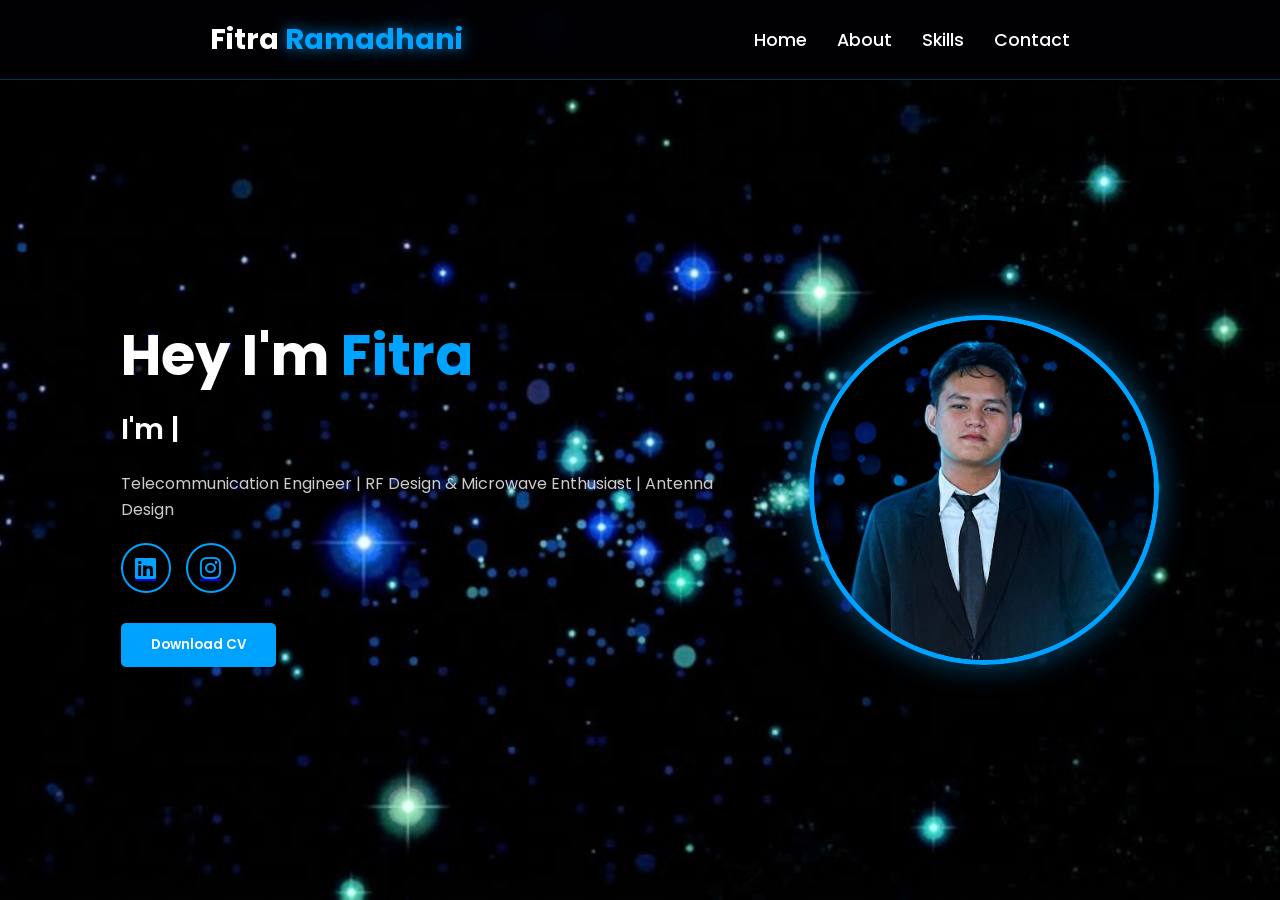
==== index.html @ 8a1c8088 "Cleanup: Remove Service menu from Index and ensure responsiveness" ====
<!DOCTYPE html>
<html lang="en">
<head>
    <meta charset="UTF-8">
    <meta name="viewport" content="width=device-width, initial-scale=1.0">
    <link rel="stylesheet" href="https://cdnjs.cloudflare.com/ajax/libs/font-awesome/6.5.1/css/all.min.css">
    <link rel="stylesheet" href="https://unpkg.com/aos@next/dist/aos.css" />
    <link rel="stylesheet" href="css/style.css">
    <title>Portfolio - Fitra Ramadhani</title>
</head>
<body>

    <nav>
        <div class="nav-container">
            <div class="logo" data-aos="zoom-in" data-aos-duration="1500">
                Fitra <span>Ramadhani</span>
            </div>
            <div class="links">
                <div class="link active" data-aos="fade-up" data-aos-duration="1500" data-aos-delay="100"><a href="index.html">Home</a></div>
                <div class="link" data-aos="fade-up" data-aos-duration="1500" data-aos-delay="200"><a href="about.html">About</a></div>
                <div class="link" data-aos="fade-up" data-aos-duration="1500" data-aos-delay="300"><a href="skill.html">Skills</a></div>
                <div class="link" data-aos="fade-up" data-aos-duration="1500" data-aos-delay="500"><a href="contact.html">Contact</a></div>
            </div>
        </div>
        <i class="fa-solid fa-bars hamburg" onclick="hamburg()"></i>
        <div class="dropdown">
            <div class="links">
                <a href="index.html">Home</a>
                <a href="about.html">About</a>
                <a href="skill.html">Skills</a>
                <a href="service.html">Service</a>
                <a href="contact.html">Contact</a>
                <i class="fa-solid fa-xmark cancel" onclick="cancel()"></i>
            </div>
        </div>
    </nav>

    <section>
        <div class="main-container">
            <div class="content">
                <h1 data-aos="fade-left" data-aos-duration="1500" data-aos-delay="700">Hey I'm <span>Fitra</span></h1>
                
                <div data-aos="fade-right" data-aos-duration="1500" data-aos-delay="900" class="typewriter">
                    I'm <span class="typewriter-text"></span><label>|</label>
                </div>

                <p data-aos="flip-down" data-aos-duration="1500" data-aos-delay="1100">
                    Telecommunication Engineer | RF Design & Microwave Enthusiast | Antenna Design
                </p>

                <!-- Bagian Social Links yang sudah diperbarui -->
                <div class="social-links">
                    <a href="https://www.linkedin.com/in/fitra-ramadhani-09b563242" target="_blank" data-aos="fade-up" data-aos-duration="1500" data-aos-delay="1300">
                        <i class="fa-brands fa-linkedin"></i>
                    </a>
                    <a href="https://www.instagram.com/dhnn.n" target="_blank" data-aos="fade-up" data-aos-duration="1500" data-aos-delay="1450">
                        <i class="fa-brands fa-instagram"></i>
                    </a>
                </div>

                <div class="btn" data-aos="zoom-out" data-aos-duration="1500" data-aos-delay="1800">
                    <a href="doc/CV_Fitra-Ramadhani_Telecommunication-Engineer.pdf" download="CV_Fitra-Ramadhani_Telecommunication-Engineer">
                    <button>Download CV</button>
                   </a>
                </div>
            </div>

            <div class="image" data-aos="zoom-in" data-aos-duration="3000">
                <img src="img/fitra_foto.jpg" alt="Fitra Ramadhani">
            </div>
        </div>
    </section>

    <script src="https://unpkg.com/aos@next/dist/aos.js"></script>
    <script>
        AOS.init({ offset: 0 });
    </script>
    <script src="./js/script.js"></script>
</body>
</html>
---- css/style.css ----
@import url("https://fonts.googleapis.com/css2?family=Poppins:wght@100;200;300;400;500;600;700&display=swap");

* {
    padding: 0;
    margin: 0;
    font-family: "Poppins", sans-serif;
    box-sizing: border-box;
}

html {
    scroll-behavior: smooth;
}

body {
    width: 100%;
    min-height: 100vh;
    background-image: url("../img/background.png");
    background-color: #020205;
    background-size: cover;
    background-position: center;
    background-attachment: fixed;
    overflow-x: hidden;
    color: white;
}

/* Navigasi */
nav {
    position: fixed;
    top: 0;
    width: 100%;
    background: rgba(2, 2, 5, 0.9);
    backdrop-filter: blur(12px);
    border-bottom: 1px solid rgba(0, 162, 255, 0.3);
    z-index: 1000;
    height: 80px;
    display: flex;
    align-items: center;
}

.nav-container {
    width: 100%;
    display: flex;
    justify-content: space-around;
    align-items: center;
    padding: 0 5%;
}

.logo {
    font-size: 1.8rem;
    font-weight: bold;
}

.logo span {
    color: #00a2ff;
    text-shadow: 0 0 15px rgba(0, 162, 255, 0.8);
}

.nav-container .links {
    display: flex;
    gap: 30px;
}

.nav-container .links a {
    font-size: 1.1rem;
    color: white;
    text-decoration: none;
    font-weight: 500;
    transition: 0.3s;
}

.nav-container .links a:hover, .active a {
    color: #00a2ff;
}

/* Hamburger & Mobile Menu */
.hamburg {
    display: none;
    cursor: pointer;
    font-size: 2rem;
    color: white;
}

.dropdown {
    display: none;
    position: fixed;
    top: 0;
    left: 0;
    width: 100%;
    height: 100vh;
    background: rgba(2, 2, 5, 0.98);
    z-index: 2000;
    flex-direction: column;
    justify-content: center;
    align-items: center;
    transform: translateY(-100%);
    transition: 0.5s ease;
}

.dropdown.open {
    display: flex;
    transform: translateY(0);
}

.dropdown .links {
    display: flex;
    flex-direction: column;
    gap: 2rem;
    text-align: center;
}

.dropdown .links a {
    font-size: 1.8rem;
    color: white;
    text-decoration: none;
}

.cancel {
    position: absolute;
    top: 25px;
    right: 25px;
    font-size: 2.5rem;
    cursor: pointer;
}

/* Main Content */
section {
    width: 100%;
    min-height: 100vh;
    display: flex;
    align-items: center;
    padding-top: 80px;
}

.main-container {
    width: 100%;
    display: flex;
    justify-content: space-evenly;
    align-items: center;
    flex-wrap: wrap;
    padding: 2rem;
}

.content {
    max-width: 600px;
}

.content h1 { font-size: clamp(2rem, 5vw, 3.5rem); }
.content h1 span { color: #00a2ff; }

.typewriter { font-size: 1.8rem; font-weight: 600; margin: 10px 0; }
.typewriter span { color: #00a2ff; }

.content p { margin: 20px 0; line-height: 1.6; color: #ccc; }

.social-links { display: flex; gap: 15px; margin-bottom: 30px; }
.social-links a i {
    font-size: 1.5rem;
    color: #00a2ff;
    width: 50px;
    height: 50px;
    border: 2px solid #00a2ff;
    border-radius: 50%;
    display: flex;
    justify-content: center;
    align-items: center;
    transition: 0.3s;
}

.social-links a i:hover {
    background: #00a2ff;
    color: white;
    box-shadow: 0 0 15px #00a2ff;
}

.btn button {
    padding: 12px 30px;
    background: #00a2ff;
    border: none;
    color: white;
    font-weight: 600;
    border-radius: 5px;
    cursor: pointer;
    transition: 0.3s;
}

.btn button:hover { opacity: 0.8; transform: scale(1.05); }

/* Image Styling */
.image {
    width: 350px;
    height: 350px;
    border-radius: 50%;
    overflow: hidden;
    border: 5px solid #00a2ff;
    box-shadow: 0 0 30px rgba(0, 162, 255, 0.5);
}

.image img {
    width: 100%;
    height: 100%;
    object-fit: cover;
    object-position: top;
}

/* Responsivitas HP */
@media (max-width: 884px) {
    .hamburg { display: block; }
    .nav-container .links { display: none; }
    .main-container { flex-direction: column-reverse; text-align: center; }
    .content { margin-top: 30px; }
    .social-links { justify-content: center; }
    .image { width: 250px; height: 250px; }
}
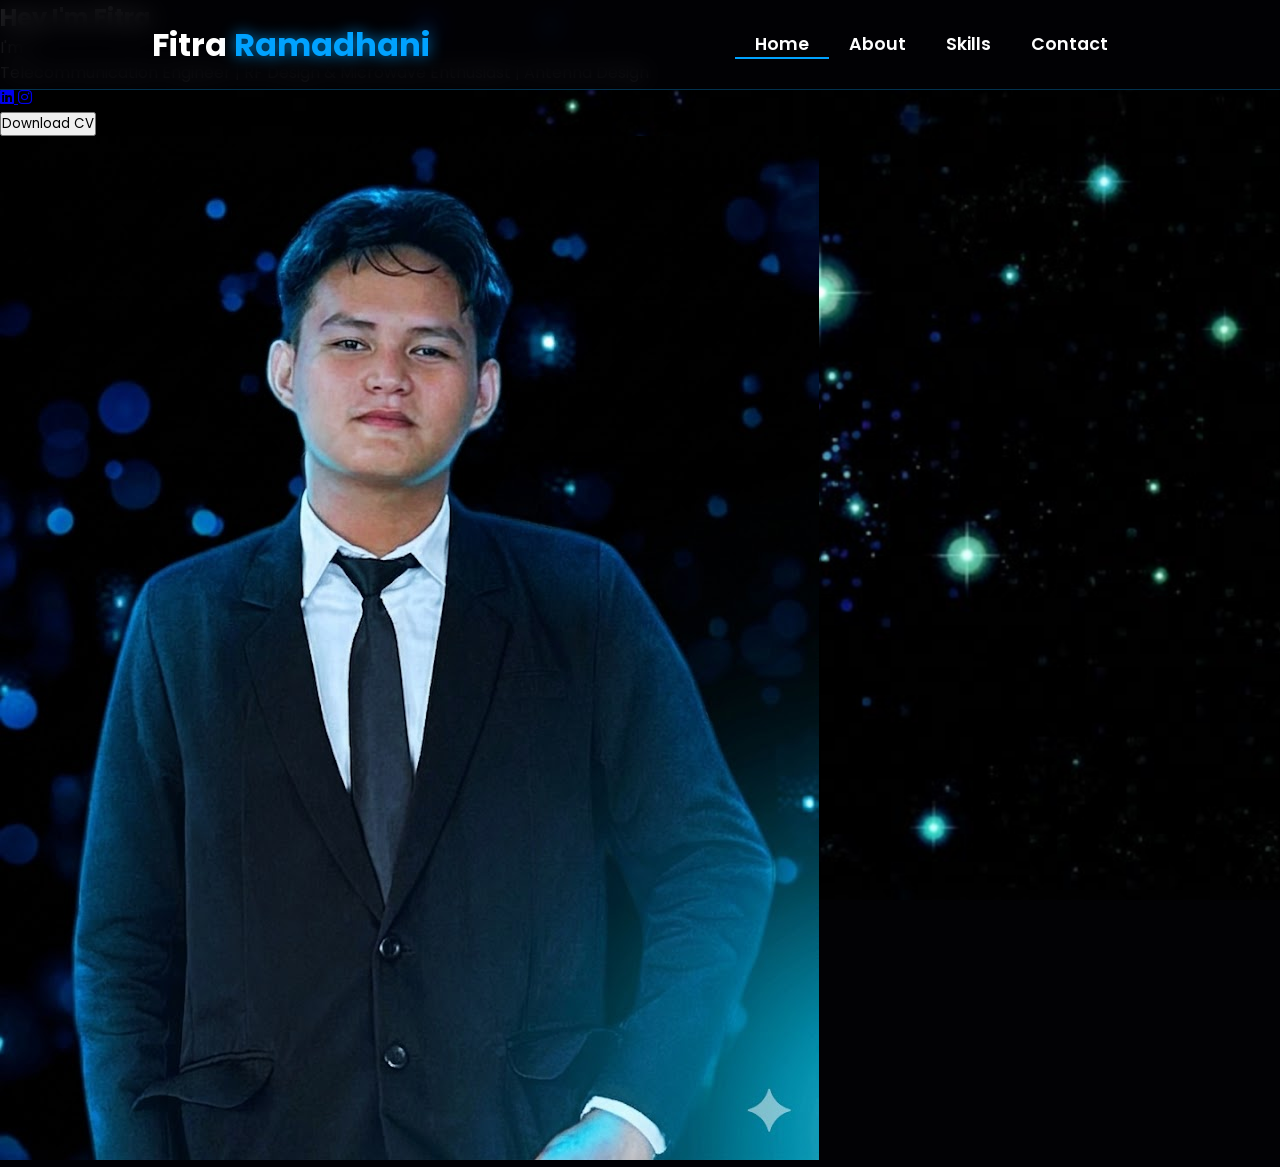
==== commit 5a1a01cc: "Final Fix: Navigation and Mobile Responsiveness" ====
--- a/index.html
+++ b/index.html
@@ -16,10 +16,10 @@
                 Fitra <span>Ramadhani</span>
             </div>
             <div class="links">
-                <div class="link active" data-aos="fade-up" data-aos-duration="1500" data-aos-delay="100"><a href="index.html">Home</a></div>
-                <div class="link" data-aos="fade-up" data-aos-duration="1500" data-aos-delay="200"><a href="about.html">About</a></div>
-                <div class="link" data-aos="fade-up" data-aos-duration="1500" data-aos-delay="300"><a href="skill.html">Skills</a></div>
-                <div class="link" data-aos="fade-up" data-aos-duration="1500" data-aos-delay="500"><a href="contact.html">Contact</a></div>
+                <div class="link active" data-aos="fade-up" data-aos-delay="100"><a href="index.html">Home</a></div>
+                <div class="link" data-aos="fade-up" data-aos-delay="200"><a href="about.html">About</a></div>
+                <div class="link" data-aos="fade-up" data-aos-delay="300"><a href="skill.html">Skills</a></div>
+                <div class="link" data-aos="fade-up" data-aos-delay="500"><a href="contact.html">Contact</a></div>
             </div>
         </div>
         <i class="fa-solid fa-bars hamburg" onclick="hamburg()"></i>
@@ -27,8 +27,7 @@
             <div class="links">
                 <a href="index.html">Home</a>
                 <a href="about.html">About</a>
-                <a href="skill.html">Skills</a>
-                <a href="service.html">Service</a>
+                <a href="skill.html" >Skills</a>
                 <a href="contact.html">Contact</a>
                 <i class="fa-solid fa-xmark cancel" onclick="cancel()"></i>
             </div>
@@ -48,20 +47,19 @@
                     Telecommunication Engineer | RF Design & Microwave Enthusiast | Antenna Design
                 </p>
 
-                <!-- Bagian Social Links yang sudah diperbarui -->
                 <div class="social-links">
-                    <a href="https://www.linkedin.com/in/fitra-ramadhani-09b563242" target="_blank" data-aos="fade-up" data-aos-duration="1500" data-aos-delay="1300">
+                    <a href="https://www.linkedin.com/in/fitra-ramadhani-09b563242" target="_blank" data-aos="fade-up" data-aos-delay="1300">
                         <i class="fa-brands fa-linkedin"></i>
                     </a>
-                    <a href="https://www.instagram.com/dhnn.n" target="_blank" data-aos="fade-up" data-aos-duration="1500" data-aos-delay="1450">
+                    <a href="https://www.instagram.com/dhnn.n" target="_blank" data-aos="fade-up" data-aos-delay="1450">
                         <i class="fa-brands fa-instagram"></i>
                     </a>
                 </div>
 
                 <div class="btn" data-aos="zoom-out" data-aos-duration="1500" data-aos-delay="1800">
-                    <a href="doc/CV_Fitra-Ramadhani_Telecommunication-Engineer.pdf" download="CV_Fitra-Ramadhani_Telecommunication-Engineer">
-                    <button>Download CV</button>
-                   </a>
+                    <a href="doc/CV_Fitra-Ramadhani_Telecommunication-Engineer.pdf" download>
+                        <button>Download CV</button>
+                    </a>
                 </div>
             </div>
 
@@ -74,6 +72,8 @@
     <script src="https://unpkg.com/aos@next/dist/aos.js"></script>
     <script>
         AOS.init({ offset: 0 });
+        function hamburg() { document.querySelector(".dropdown").style.transform = "translateY(0px)"; }
+        function cancel() { document.querySelector(".dropdown").style.transform = "translateY(-500px)"; }
     </script>
     <script src="./js/script.js"></script>
 </body>
--- a/css/style.css
+++ b/css/style.css
@@ -7,32 +7,25 @@
     box-sizing: border-box;
 }
 
-html {
-    scroll-behavior: smooth;
-}
-
 body {
     width: 100%;
     min-height: 100vh;
-    background-image: url("../img/background.png");
-    background-color: #020205;
+    background: #020205 url("../img/background.png") no-repeat center center fixed;
     background-size: cover;
-    background-position: center;
-    background-attachment: fixed;
     overflow-x: hidden;
     color: white;
 }
 
-/* Navigasi */
+/* --- NAVIGATION --- */
 nav {
     position: fixed;
     top: 0;
     width: 100%;
-    background: rgba(2, 2, 5, 0.9);
+    height: 10vh;
+    background: rgba(2, 2, 5, 0.85);
     backdrop-filter: blur(12px);
     border-bottom: 1px solid rgba(0, 162, 255, 0.3);
     z-index: 1000;
-    height: 80px;
     display: flex;
     align-items: center;
 }
@@ -42,172 +35,83 @@
     display: flex;
     justify-content: space-around;
     align-items: center;
-    padding: 0 5%;
 }
 
-.logo {
-    font-size: 1.8rem;
-    font-weight: bold;
-}
+.logo { font-size: 2rem; font-weight: bold; }
+.logo span { color: #00a2ff; text-shadow: 0 0 15px rgba(0, 162, 255, 0.8); }
 
-.logo span {
-    color: #00a2ff;
-    text-shadow: 0 0 15px rgba(0, 162, 255, 0.8);
-}
-
-.nav-container .links {
-    display: flex;
-    gap: 30px;
-}
-
+.nav-container .links { display: flex; }
 .nav-container .links a {
     font-size: 1.1rem;
     color: white;
+    margin: 0 20px;
     text-decoration: none;
-    font-weight: 500;
+    font-weight: 550;
     transition: 0.3s;
 }
 
-.nav-container .links a:hover, .active a {
+.nav-container .links a:hover, .nav-container .links .active {
     color: #00a2ff;
+    border-bottom: 2px solid #00a2ff;
 }
 
-/* Hamburger & Mobile Menu */
-.hamburg {
+/* Mobile Nav */
+.hamburg, .cancel {
+    cursor: pointer;
+    color: white;
     display: none;
-    cursor: pointer;
     font-size: 2rem;
-    color: white;
 }
 
 .dropdown {
-    display: none;
     position: fixed;
     top: 0;
     left: 0;
     width: 100%;
-    height: 100vh;
-    background: rgba(2, 2, 5, 0.98);
-    z-index: 2000;
-    flex-direction: column;
-    justify-content: center;
-    align-items: center;
     transform: translateY(-100%);
-    transition: 0.5s ease;
+    background: rgba(2, 2, 5, 0.95);
+    backdrop-filter: blur(10px);
+    transition: 0.4s ease-in-out;
+    z-index: 1001;
 }
 
-.dropdown.open {
-    display: flex;
-    transform: translateY(0);
-}
+.dropdown.active { transform: translateY(0); }
 
 .dropdown .links {
     display: flex;
     flex-direction: column;
-    gap: 2rem;
-    text-align: center;
+    align-items: center;
+    padding: 50px 0;
 }
 
 .dropdown .links a {
-    font-size: 1.8rem;
     color: white;
     text-decoration: none;
+    padding: 15px;
+    font-size: 1.5rem;
 }
 
-.cancel {
-    position: absolute;
-    top: 25px;
-    right: 25px;
-    font-size: 2.5rem;
-    cursor: pointer;
-}
+/* --- UTILITIES --- */
+.blue-text { color: #00a2ff; text-shadow: 0 0 10px rgba(0, 162, 255, 0.5); }
 
-/* Main Content */
-section {
-    width: 100%;
-    min-height: 100vh;
-    display: flex;
-    align-items: center;
-    padding-top: 80px;
-}
-
-.main-container {
-    width: 100%;
-    display: flex;
-    justify-content: space-evenly;
-    align-items: center;
-    flex-wrap: wrap;
-    padding: 2rem;
-}
-
-.content {
-    max-width: 600px;
-}
-
-.content h1 { font-size: clamp(2rem, 5vw, 3.5rem); }
-.content h1 span { color: #00a2ff; }
-
-.typewriter { font-size: 1.8rem; font-weight: 600; margin: 10px 0; }
-.typewriter span { color: #00a2ff; }
-
-.content p { margin: 20px 0; line-height: 1.6; color: #ccc; }
-
-.social-links { display: flex; gap: 15px; margin-bottom: 30px; }
-.social-links a i {
-    font-size: 1.5rem;
-    color: #00a2ff;
-    width: 50px;
-    height: 50px;
-    border: 2px solid #00a2ff;
-    border-radius: 50%;
-    display: flex;
-    justify-content: center;
-    align-items: center;
-    transition: 0.3s;
-}
-
-.social-links a i:hover {
+.btn-primary {
     background: #00a2ff;
     color: white;
-    box-shadow: 0 0 15px #00a2ff;
-}
-
-.btn button {
-    padding: 12px 30px;
-    background: #00a2ff;
     border: none;
-    color: white;
-    font-weight: 600;
-    border-radius: 5px;
+    padding: 12px 25px;
+    border-radius: 8px;
+    font-weight: 700;
     cursor: pointer;
     transition: 0.3s;
 }
 
-.btn button:hover { opacity: 0.8; transform: scale(1.05); }
-
-/* Image Styling */
-.image {
-    width: 350px;
-    height: 350px;
-    border-radius: 50%;
-    overflow: hidden;
-    border: 5px solid #00a2ff;
-    box-shadow: 0 0 30px rgba(0, 162, 255, 0.5);
+.btn-primary:hover {
+    box-shadow: 0 0 20px rgba(0, 162, 255, 0.6);
+    transform: translateY(-2px);
 }
 
-.image img {
-    width: 100%;
-    height: 100%;
-    object-fit: cover;
-    object-position: top;
-}
-
-/* Responsivitas HP */
+/* Responsive */
 @media (max-width: 884px) {
-    .hamburg { display: block; }
     .nav-container .links { display: none; }
-    .main-container { flex-direction: column-reverse; text-align: center; }
-    .content { margin-top: 30px; }
-    .social-links { justify-content: center; }
-    .image { width: 250px; height: 250px; }
+    .hamburg { display: block; position: absolute; right: 20px; }
 }
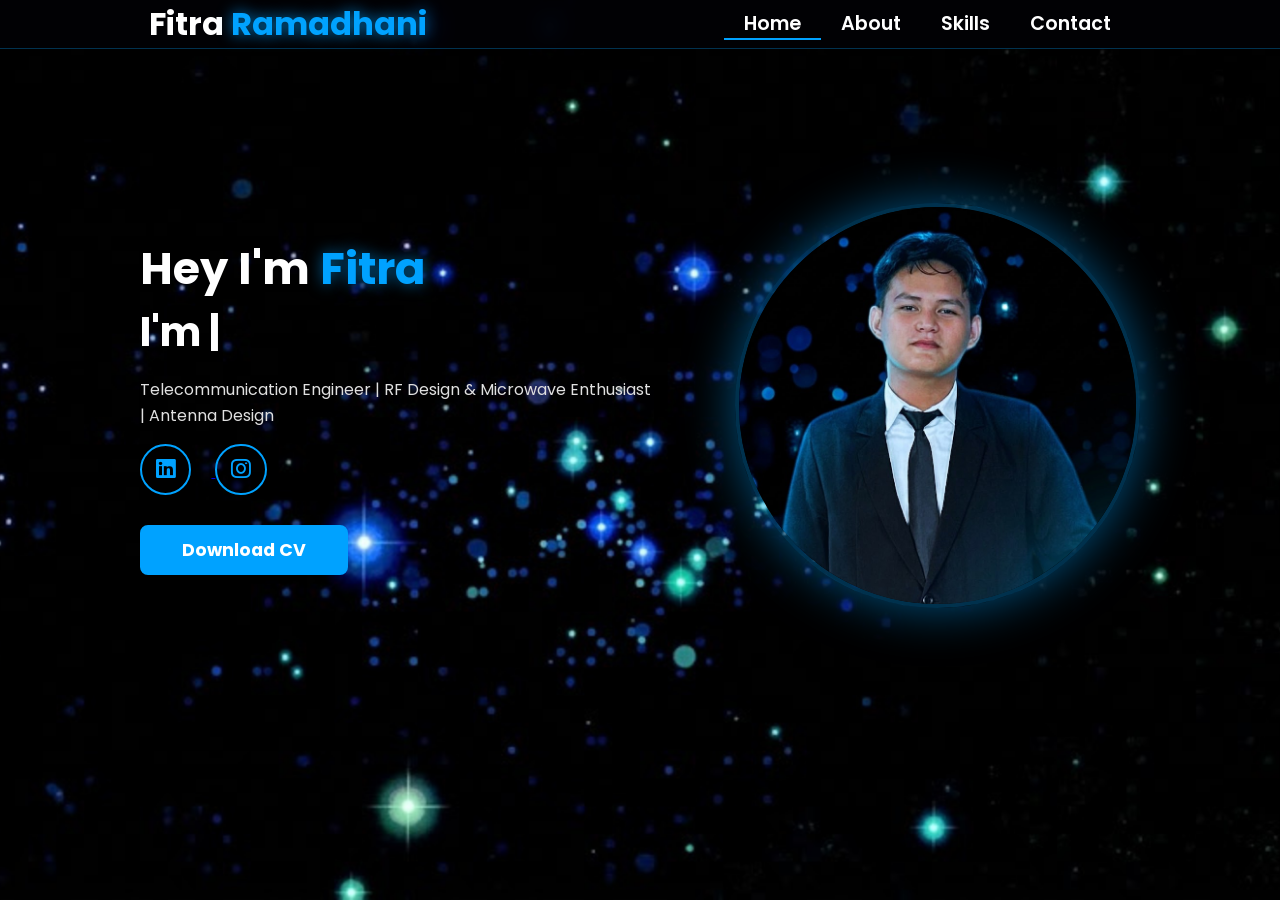
==== commit 84057d11: "Final Fix: Navigation and Mobile Responsiveness" ====
--- a/index.html
+++ b/index.html
@@ -16,10 +16,10 @@
                 Fitra <span>Ramadhani</span>
             </div>
             <div class="links">
-                <div class="link active" data-aos="fade-up" data-aos-delay="100"><a href="index.html">Home</a></div>
-                <div class="link" data-aos="fade-up" data-aos-delay="200"><a href="about.html">About</a></div>
-                <div class="link" data-aos="fade-up" data-aos-delay="300"><a href="skill.html">Skills</a></div>
-                <div class="link" data-aos="fade-up" data-aos-delay="500"><a href="contact.html">Contact</a></div>
+                <div class="link active" data-aos="fade-up" data-aos-duration="1500" data-aos-delay="100"><a href="index.html">Home</a></div>
+                <div class="link" data-aos="fade-up" data-aos-duration="1500" data-aos-delay="200"><a href="about.html">About</a></div>
+                <div class="link" data-aos="fade-up" data-aos-duration="1500" data-aos-delay="300"><a href="skill.html">Skills</a></div>
+                <div class="link" data-aos="fade-up" data-aos-duration="1500" data-aos-delay="500"><a href="contact.html">Contact</a></div>
             </div>
         </div>
         <i class="fa-solid fa-bars hamburg" onclick="hamburg()"></i>
@@ -27,7 +27,8 @@
             <div class="links">
                 <a href="index.html">Home</a>
                 <a href="about.html">About</a>
-                <a href="skill.html" >Skills</a>
+                <a href="skill.html">Skills</a>
+                <a href="service.html">Service</a>
                 <a href="contact.html">Contact</a>
                 <i class="fa-solid fa-xmark cancel" onclick="cancel()"></i>
             </div>
@@ -47,19 +48,20 @@
                     Telecommunication Engineer | RF Design & Microwave Enthusiast | Antenna Design
                 </p>
 
+                <!-- Bagian Social Links yang sudah diperbarui -->
                 <div class="social-links">
-                    <a href="https://www.linkedin.com/in/fitra-ramadhani-09b563242" target="_blank" data-aos="fade-up" data-aos-delay="1300">
+                    <a href="https://www.linkedin.com/in/fitra-ramadhani-09b563242" target="_blank" data-aos="fade-up" data-aos-duration="1500" data-aos-delay="1300">
                         <i class="fa-brands fa-linkedin"></i>
                     </a>
-                    <a href="https://www.instagram.com/dhnn.n" target="_blank" data-aos="fade-up" data-aos-delay="1450">
+                    <a href="https://www.instagram.com/dhnn.n" target="_blank" data-aos="fade-up" data-aos-duration="1500" data-aos-delay="1450">
                         <i class="fa-brands fa-instagram"></i>
                     </a>
                 </div>
 
                 <div class="btn" data-aos="zoom-out" data-aos-duration="1500" data-aos-delay="1800">
-                    <a href="doc/CV_Fitra-Ramadhani_Telecommunication-Engineer.pdf" download>
-                        <button>Download CV</button>
-                    </a>
+                    <a href="doc/CV_Fitra-Ramadhani_Telecommunication-Engineer.pdf" download="CV_Fitra-Ramadhani_Telecommunication-Engineer">
+                    <button>Download CV</button>
+                   </a>
                 </div>
             </div>
 
@@ -72,8 +74,6 @@
     <script src="https://unpkg.com/aos@next/dist/aos.js"></script>
     <script>
         AOS.init({ offset: 0 });
-        function hamburg() { document.querySelector(".dropdown").style.transform = "translateY(0px)"; }
-        function cancel() { document.querySelector(".dropdown").style.transform = "translateY(-500px)"; }
     </script>
     <script src="./js/script.js"></script>
 </body>
--- a/css/style.css
+++ b/css/style.css
@@ -1,117 +1,285 @@
+/* Subscrbe YouTube Tamzidan Mahdiyin - Theme: Deep Blue Edition */
+
 @import url("https://fonts.googleapis.com/css2?family=Poppins:wght@100;200;300;400;500;600;700&display=swap");
 
 * {
-    padding: 0;
-    margin: 0;
-    font-family: "Poppins", sans-serif;
-    box-sizing: border-box;
+  padding: 0;
+  margin: 0;
+  font-family: "Poppins", sans-serif;
+  box-sizing: border-box;
 }
 
 body {
-    width: 100%;
-    min-height: 100vh;
-    background: #020205 url("../img/background.png") no-repeat center center fixed;
-    background-size: cover;
-    overflow-x: hidden;
-    color: white;
-}
-
-/* --- NAVIGATION --- */
+  width: 100%;
+  height: 100vh;
+  background-image: url("../img/background.png");
+  background-color: #020205; /* Fallback color */
+  background-size: cover;
+  background-position: center;
+  overflow-x: hidden; /* Mencegah horizontal scroll */
+}
+
 nav {
     position: fixed;
     top: 0;
     width: 100%;
-    height: 10vh;
-    background: rgba(2, 2, 5, 0.85);
-    backdrop-filter: blur(12px);
-    border-bottom: 1px solid rgba(0, 162, 255, 0.3);
+    background: rgba(2, 2, 5, 0.85); /* Semi-transparan */
+    backdrop-filter: blur(12px);    /* Efek kaca */
+    border-bottom: 1px solid rgba(0, 162, 255, 0.3); /* Border Biru Tipis */
     z-index: 1000;
+}
+
+.nav-container {
+  width: 100%;
+  height: 100%;
+  display: flex;
+  justify-content: space-around;
+  align-items: center;
+}
+
+.logo {
+  color: white;
+  font-size: 2rem;
+  font-weight: bold;
+}
+
+/* Aksentuasi Biru pada Logo */
+.logo span {
+  color: #00a2ff;
+  text-shadow: 0 0 15px rgba(0, 162, 255, 0.8);
+}
+
+.hamburg,
+.cancel {
+  cursor: pointer;
+  position: absolute;
+  right: 15px;
+  top: 10px;
+  color: white;
+  display: none;
+  font-size: clamp(2.5rem, 0.5rem + 5vw, 3rem);
+}
+
+.nav-container .links {
+  display: flex;
+}
+
+.nav-container .links a {
+  font-size: 1.2rem;
+  color: white;
+  margin: 0 20px;
+  text-decoration: none;
+  font-weight: 550;
+  transition: 0.3s linear;
+}
+
+.nav-container .links a:hover,
+.nav-container .links .active {
+  color: #00a2ff;
+  border-bottom: 2px solid #00a2ff;
+}
+
+.dropdown {
+  z-index: 100;
+  position: absolute;
+  top: 0;
+  transform: translateY(-500px);
+  width: 100%;
+  height: auto;
+  backdrop-filter: blur(8px) brightness(40%);
+  box-shadow: 0 0 20px black;
+  transition: 0.3s ease-in-out;
+}
+
+.dropdown .links a {
+  display: flex;
+  color: white;
+  text-decoration: none;
+  padding: 15px 0;
+  justify-content: center;
+  align-items: center;
+  transition: 0.2s linear;
+}
+
+.dropdown .links a:hover {
+  background-color: #00a2ff;
+}
+
+section {
+  width: 100%;
+  height: 90vh;
+  display: flex;
+  align-items: center;
+}
+
+.main-container {
+  width: 100%;
+  height: 100%;
+  display: flex;
+  justify-content: space-evenly;
+  align-items: center;
+  padding: 0 5%;
+}
+
+.main-container .content {
+  color: white;
+  width: 45%;
+}
+
+.content h1 {
+  font-size: clamp(1.5rem, 1rem + 5vw, 2.8rem);
+}
+
+.content h1 span {
+  font-weight: 700;
+  color: #00a2ff;
+  text-shadow: 0 0 15px rgba(0, 162, 255, 0.6);
+}
+
+/* Aksentuasi Biru pada Typewriter */
+.content .typewriter {
+  font-size: clamp(1.2rem, 1rem + 4vw, 2.5rem);
+  font-weight: 700;
+}
+
+.typewriter span {
+  color: #00a2ff;
+  text-shadow: 0 0 15px rgba(0, 162, 255, 0.8);
+}
+
+.content p {
+  font-size: 1rem;
+  margin: 15px 0;
+  line-height: 1.6;
+  color: #e0e0e0;
+}
+
+/* Styling Ikon Sosial Media Biru */
+.social-links i {
+  display: inline-flex;
+  justify-content: center;
+  align-items: center;
+  width: 3.2rem;
+  height: 3.2rem;
+  background-color: transparent;
+  border: 0.15rem solid #00a2ff;
+  border-radius: 50%;
+  color: #00a2ff;
+  margin-right: 20px;
+  font-size: 1.4rem;
+  transition: 0.3s ease;
+}
+
+.social-links i:hover {
+  transform: translateY(-5px);
+  box-shadow: 0 0 20px #00a2ff;
+  color: white;
+  background-color: #00a2ff;
+}
+
+/* Tombol Download CV Biru */
+.content button {
+  width: clamp(150px, 40%, 250px);
+  height: 50px;
+  margin-top: 30px;
+  background-color: #00a2ff;
+  color: white;
+  border: 2px solid #00a2ff;
+  outline: none;
+  font-size: 1.1rem;
+  font-weight: 700;
+  border-radius: 8px;
+  cursor: pointer;
+  transition: 0.3s ease;
+}
+
+.content button:hover {
+  background-color: transparent;
+  color: #00a2ff;
+  box-shadow: 0 0 30px rgba(0, 162, 255, 0.5);
+}
+
+/* Perbaikan Foto Lingkaran agar tidak gepeng */
+.main-container .image {
+  width: 45vh;
+  height: 45vh;
+  border-radius: 50%;
+  overflow: hidden;
+  border: 4px solid rgba(0, 162, 255, 0.3);
+  box-shadow: 0 0 50px rgba(0, 162, 255, 0.5);
+  display: flex;
+  justify-content: center;
+  align-items: center;
+}
+
+.main-container .image img {
+  width: 100%;
+  height: 100%;
+  object-fit: cover; /* Menjaga rasio foto agar tidak gepeng */
+  object-position: top; /* Fokus ke area wajah */
+}
+
+.main-container .image:hover {
+  animation: pulse 2s infinite;
+}
+
+@keyframes pulse {
+  0% { transform: scale(1); box-shadow: 0 0 50px rgba(0, 162, 255, 0.5); }
+  50% { transform: scale(1.03); box-shadow: 0 0 70px rgba(0, 162, 255, 0.8); }
+  100% { transform: scale(1); box-shadow: 0 0 50px rgba(0, 162, 255, 0.5); }
+}
+
+/* Responsive Tablet */
+@media (max-width: 884px) {
+  nav .logo {
+    position: static;
+    font-size: 1.6rem;
+  }
+
+  .main-container {
+    flex-direction: column-reverse;
+    justify-content: center;
+    text-align: center;
+    gap: 2rem;
+  }
+
+  .nav-container .links {
+    display: none;
+  }
+
+  .hamburg {
+    display: block;
+  }
+
+  .main-container .content {
+    width: 90%;
+  }
+
+  .main-container .image {
+    width: 40vw;
+    height: 40vw;
+    min-width: 250px;
+    min-height: 250px;
+  }
+
+  .social-links {
     display: flex;
-    align-items: center;
-}
-
-.nav-container {
-    width: 100%;
-    display: flex;
-    justify-content: space-around;
-    align-items: center;
-}
-
-.logo { font-size: 2rem; font-weight: bold; }
-.logo span { color: #00a2ff; text-shadow: 0 0 15px rgba(0, 162, 255, 0.8); }
-
-.nav-container .links { display: flex; }
-.nav-container .links a {
-    font-size: 1.1rem;
-    color: white;
-    margin: 0 20px;
-    text-decoration: none;
-    font-weight: 550;
-    transition: 0.3s;
-}
-
-.nav-container .links a:hover, .nav-container .links .active {
-    color: #00a2ff;
-    border-bottom: 2px solid #00a2ff;
-}
-
-/* Mobile Nav */
-.hamburg, .cancel {
-    cursor: pointer;
-    color: white;
-    display: none;
-    font-size: 2rem;
-}
-
-.dropdown {
-    position: fixed;
-    top: 0;
-    left: 0;
-    width: 100%;
-    transform: translateY(-100%);
-    background: rgba(2, 2, 5, 0.95);
-    backdrop-filter: blur(10px);
-    transition: 0.4s ease-in-out;
-    z-index: 1001;
-}
-
-.dropdown.active { transform: translateY(0); }
-
-.dropdown .links {
-    display: flex;
-    flex-direction: column;
-    align-items: center;
-    padding: 50px 0;
-}
-
-.dropdown .links a {
-    color: white;
-    text-decoration: none;
-    padding: 15px;
-    font-size: 1.5rem;
-}
-
-/* --- UTILITIES --- */
-.blue-text { color: #00a2ff; text-shadow: 0 0 10px rgba(0, 162, 255, 0.5); }
-
-.btn-primary {
-    background: #00a2ff;
-    color: white;
-    border: none;
-    padding: 12px 25px;
-    border-radius: 8px;
-    font-weight: 700;
-    cursor: pointer;
-    transition: 0.3s;
-}
-
-.btn-primary:hover {
-    box-shadow: 0 0 20px rgba(0, 162, 255, 0.6);
-    transform: translateY(-2px);
-}
-
-/* Responsive */
-@media (max-width: 884px) {
-    .nav-container .links { display: none; }
-    .hamburg { display: block; position: absolute; right: 20px; }
+    justify-content: center;
+  }
+}
+
+/* Responsive Mobile */
+@media (max-width: 440px) {
+  .main-container .image {
+    width: 60vw;
+    height: 60vw;
+  }
+
+  .content h1 { font-size: 2rem; }
+  .content .typewriter { font-size: 1.5rem; }
+  
+  .content button {
+    width: 80%;
+    margin: 20px auto;
+  }
 }
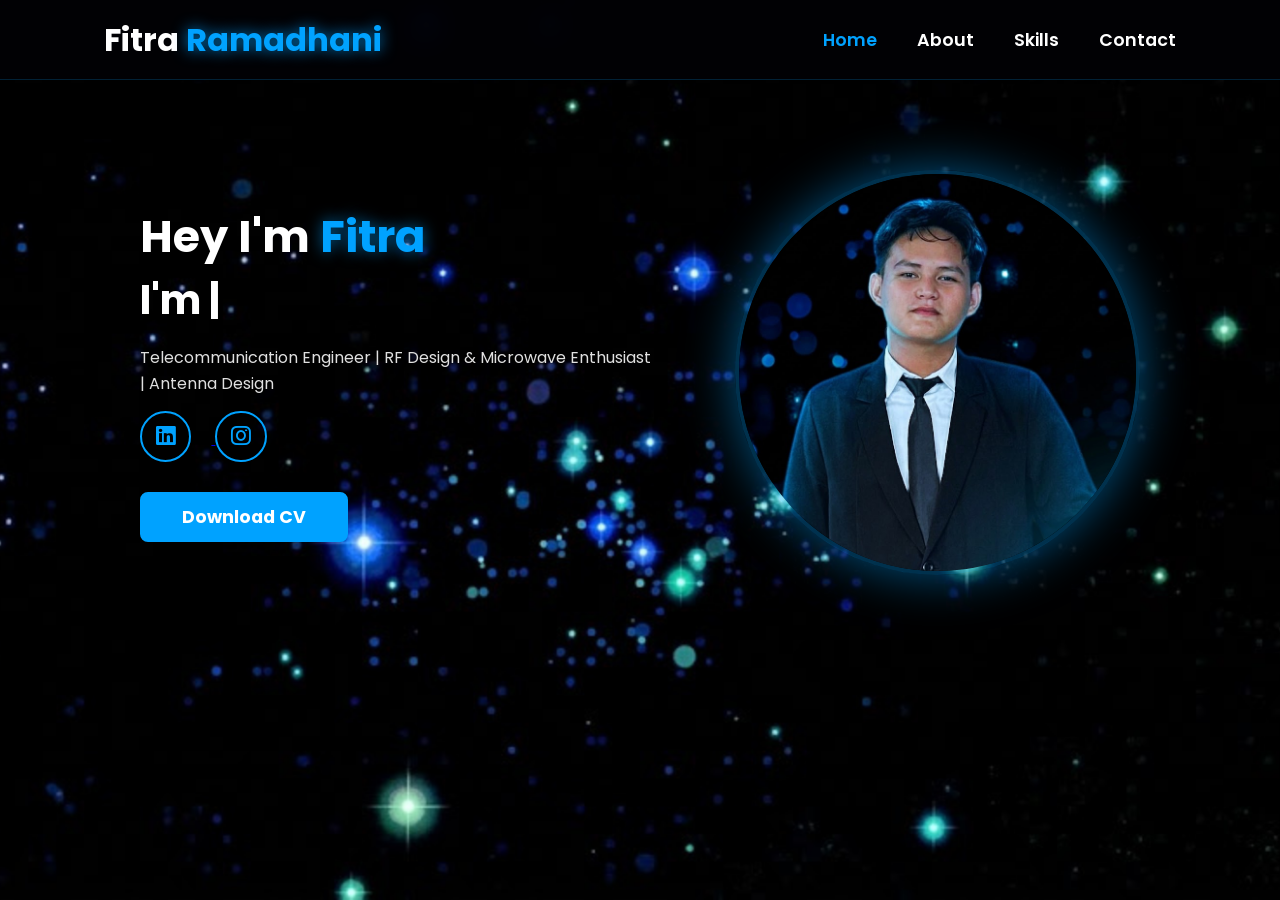
==== commit 6e12f9d8: "Final Fix: Navigation and Mobile Responsiveness" ====
--- a/index.html
+++ b/index.html
@@ -1,80 +1,153 @@
 <!DOCTYPE html>
+
 <html lang="en">
+
 <head>
+
     <meta charset="UTF-8">
+
     <meta name="viewport" content="width=device-width, initial-scale=1.0">
+
     <link rel="stylesheet" href="https://cdnjs.cloudflare.com/ajax/libs/font-awesome/6.5.1/css/all.min.css">
+
     <link rel="stylesheet" href="https://unpkg.com/aos@next/dist/aos.css" />
+
     <link rel="stylesheet" href="css/style.css">
+
     <title>Portfolio - Fitra Ramadhani</title>
+
 </head>
+
 <body>
 
+
+
     <nav>
-        <div class="nav-container">
-            <div class="logo" data-aos="zoom-in" data-aos-duration="1500">
-                Fitra <span>Ramadhani</span>
+    <div class="nav-container">
+        <!-- Logo -->
+        <div class="logo" data-aos="zoom-in" data-aos-duration="1500">
+            Fitra <span>Ramadhani</span>
+        </div>
+
+        <!-- Links Desktop -->
+        <div class="links">
+            <!-- Pindahkan class 'active' ke elemen <a> atau div sesuai kebutuhan CSS Anda -->
+            <div class="link active" data-aos="fade-up" data-aos-duration="1500" data-aos-delay="100">
+                <a href="index.html">Home</a>
             </div>
-            <div class="links">
-                <div class="link active" data-aos="fade-up" data-aos-duration="1500" data-aos-delay="100"><a href="index.html">Home</a></div>
-                <div class="link" data-aos="fade-up" data-aos-duration="1500" data-aos-delay="200"><a href="about.html">About</a></div>
-                <div class="link" data-aos="fade-up" data-aos-duration="1500" data-aos-delay="300"><a href="skill.html">Skills</a></div>
-                <div class="link" data-aos="fade-up" data-aos-duration="1500" data-aos-delay="500"><a href="contact.html">Contact</a></div>
+            <div class="link" data-aos="fade-up" data-aos-duration="1500" data-aos-delay="200">
+                <a href="about.html">About</a>
+            </div>
+            <div class="link" data-aos="fade-up" data-aos-duration="1500" data-aos-delay="300">
+                <a href="skill.html">Skills</a>
+            </div>
+            <div class="link" data-aos="fade-up" data-aos-duration="1500" data-aos-delay="500">
+                <a href="contact.html">Contact</a>
             </div>
         </div>
+
+        <!-- Hamburger Icon (Hanya muncul di Mobile) -->
         <i class="fa-solid fa-bars hamburg" onclick="hamburg()"></i>
-        <div class="dropdown">
-            <div class="links">
-                <a href="index.html">Home</a>
-                <a href="about.html">About</a>
-                <a href="skill.html">Skills</a>
-                <a href="service.html">Service</a>
-                <a href="contact.html">Contact</a>
-                <i class="fa-solid fa-xmark cancel" onclick="cancel()"></i>
-            </div>
+    </div>
+
+    <!-- Mobile Dropdown Menu -->
+    <div class="dropdown">
+        <!-- Tombol Close di dalam Dropdown -->
+        <i class="fa-solid fa-xmark cancel" onclick="cancel()"></i>
+        
+        <div class="links">
+            <a href="index.html" onclick="cancel()">Home</a>
+            <a href="about.html" onclick="cancel()">About</a>
+            <a href="skill.html" onclick="cancel()">Skills</a>
+            <a href="contact.html" onclick="cancel()">Contact</a>
         </div>
-    </nav>
+    </div>
+</nav>
+
+
 
     <section>
+
         <div class="main-container">
+
             <div class="content">
+
                 <h1 data-aos="fade-left" data-aos-duration="1500" data-aos-delay="700">Hey I'm <span>Fitra</span></h1>
-                
+
+               
+
                 <div data-aos="fade-right" data-aos-duration="1500" data-aos-delay="900" class="typewriter">
+
                     I'm <span class="typewriter-text"></span><label>|</label>
+
                 </div>
 
+
+
                 <p data-aos="flip-down" data-aos-duration="1500" data-aos-delay="1100">
+
                     Telecommunication Engineer | RF Design & Microwave Enthusiast | Antenna Design
+
                 </p>
 
+
+
                 <!-- Bagian Social Links yang sudah diperbarui -->
+
                 <div class="social-links">
+
                     <a href="https://www.linkedin.com/in/fitra-ramadhani-09b563242" target="_blank" data-aos="fade-up" data-aos-duration="1500" data-aos-delay="1300">
+
                         <i class="fa-brands fa-linkedin"></i>
+
                     </a>
+
                     <a href="https://www.instagram.com/dhnn.n" target="_blank" data-aos="fade-up" data-aos-duration="1500" data-aos-delay="1450">
+
                         <i class="fa-brands fa-instagram"></i>
+
                     </a>
+
                 </div>
 
+
+
                 <div class="btn" data-aos="zoom-out" data-aos-duration="1500" data-aos-delay="1800">
+
                     <a href="doc/CV_Fitra-Ramadhani_Telecommunication-Engineer.pdf" download="CV_Fitra-Ramadhani_Telecommunication-Engineer">
+
                     <button>Download CV</button>
+
                    </a>
+
                 </div>
+
             </div>
 
+
+
             <div class="image" data-aos="zoom-in" data-aos-duration="3000">
+
                 <img src="img/fitra_foto.jpg" alt="Fitra Ramadhani">
+
             </div>
+
         </div>
+
     </section>
 
+
+
     <script src="https://unpkg.com/aos@next/dist/aos.js"></script>
+
     <script>
+
         AOS.init({ offset: 0 });
+
     </script>
+
     <script src="./js/script.js"></script>
+
 </body>
+
 </html>
--- a/css/style.css
+++ b/css/style.css
@@ -17,99 +17,137 @@
   background-size: cover;
   background-position: center;
   overflow-x: hidden; /* Mencegah horizontal scroll */
-}
-
+  padding-top: 80px;
+  section {
+    padding-top: 10vh;}
+}
+
+/* --- Navigation Main --- */
 nav {
     position: fixed;
     top: 0;
     width: 100%;
-    background: rgba(2, 2, 5, 0.85); /* Semi-transparan */
-    backdrop-filter: blur(12px);    /* Efek kaca */
-    border-bottom: 1px solid rgba(0, 162, 255, 0.3); /* Border Biru Tipis */
-    z-index: 1000;
+    height: 80px; /* Tinggi tetap agar layout stabil */
+    background: rgba(2, 2, 5, 0.9); 
+    backdrop-filter: blur(15px);
+    border-bottom: 1px solid rgba(0, 162, 255, 0.2);
+    z-index: 2000; /* Z-index tinggi agar selalu di atas */
+    display: flex;
+    align-items: center;
 }
 
 .nav-container {
-  width: 100%;
-  height: 100%;
-  display: flex;
-  justify-content: space-around;
-  align-items: center;
+    width: 100%;
+    max-width: 1200px;
+    margin: 0 auto;
+    display: flex;
+    justify-content: space-between; /* Lebih rapi untuk mobile */
+    align-items: center;
+    padding: 0 5%;
 }
 
 .logo {
-  color: white;
-  font-size: 2rem;
-  font-weight: bold;
-}
-
-/* Aksentuasi Biru pada Logo */
+    color: white;
+    font-size: 2rem;
+    font-weight: bold;
+    cursor: default;
+}
+
 .logo span {
-  color: #00a2ff;
-  text-shadow: 0 0 15px rgba(0, 162, 255, 0.8);
-}
-
-.hamburg,
-.cancel {
-  cursor: pointer;
-  position: absolute;
-  right: 15px;
-  top: 10px;
-  color: white;
-  display: none;
-  font-size: clamp(2.5rem, 0.5rem + 5vw, 3rem);
-}
-
+    color: #00a2ff;
+    text-shadow: 0 0 15px rgba(0, 162, 255, 0.8);
+}
+
+/* --- Menu Desktop --- */
 .nav-container .links {
-  display: flex;
+    display: flex;
+    align-items: center;
 }
 
 .nav-container .links a {
-  font-size: 1.2rem;
-  color: white;
-  margin: 0 20px;
-  text-decoration: none;
-  font-weight: 550;
-  transition: 0.3s linear;
+    font-size: 1.1rem;
+    color: white;
+    margin-left: 40px;
+    text-decoration: none;
+    font-weight: 550;
+    transition: 0.3s ease;
+    position: relative;
 }
 
 .nav-container .links a:hover,
-.nav-container .links .active {
-  color: #00a2ff;
-  border-bottom: 2px solid #00a2ff;
-}
-
+.nav-container .links .active a {
+    color: #00a2ff;
+}
+
+/* --- Hamburger & Cancel Icons --- */
+.hamburg, .cancel {
+    cursor: pointer;
+    color: white;
+    font-size: 2.5rem;
+    display: none; /* Sembunyi di desktop */
+    transition: 0.3s;
+}
+
+/* --- Mobile Dropdown Overlay --- */
 .dropdown {
-  z-index: 100;
-  position: absolute;
-  top: 0;
-  transform: translateY(-500px);
-  width: 100%;
-  height: auto;
-  backdrop-filter: blur(8px) brightness(40%);
-  box-shadow: 0 0 20px black;
-  transition: 0.3s ease-in-out;
+    position: fixed;
+    top: 0;
+    left: 0;
+    width: 100%;
+    height: 100vh; /* Full screen di mobile */
+    background: rgba(2, 2, 5, 0.98);
+    backdrop-filter: blur(15px);
+    z-index: 3000; /* Di atas segalanya */
+    display: flex;
+    flex-direction: column;
+    justify-content: center;
+    align-items: center;
+    transform: translateY(-100%); /* Sembunyi di atas layar */
+    transition: 0.5s cubic-bezier(0.6, 0.05, 0.01, 0.9);
+}
+
+/* Class ini akan dipicu oleh JS (dropdown.classList.add('active')) */
+.dropdown.active {
+    transform: translateY(0);
+}
+
+.dropdown .links {
+    display: flex;
+    flex-direction: column;
+    gap: 2rem;
+    text-align: center;
 }
 
 .dropdown .links a {
-  display: flex;
-  color: white;
-  text-decoration: none;
-  padding: 15px 0;
-  justify-content: center;
-  align-items: center;
-  transition: 0.2s linear;
+    color: white;
+    text-decoration: none;
+    font-size: 2rem;
+    font-weight: 600;
+    transition: 0.3s;
 }
 
 .dropdown .links a:hover {
-  background-color: #00a2ff;
-}
-
-section {
-  width: 100%;
-  height: 90vh;
-  display: flex;
-  align-items: center;
+    color: #00a2ff;
+    transform: scale(1.1);
+}
+
+/* Tombol X di dalam dropdown */
+.dropdown .cancel {
+    display: block;
+    position: absolute;
+    top: 20px;
+    right: 30px;
+}
+
+/* --- Responsive Media Query --- */
+@media (max-width: 884px) {
+    .nav-container .links {
+        display: none; /* Sembunyikan menu desktop */
+    }
+
+    .hamburg {
+        display: block; /* Munculkan tombol hamburger */
+    }
 }
 
 .main-container {
